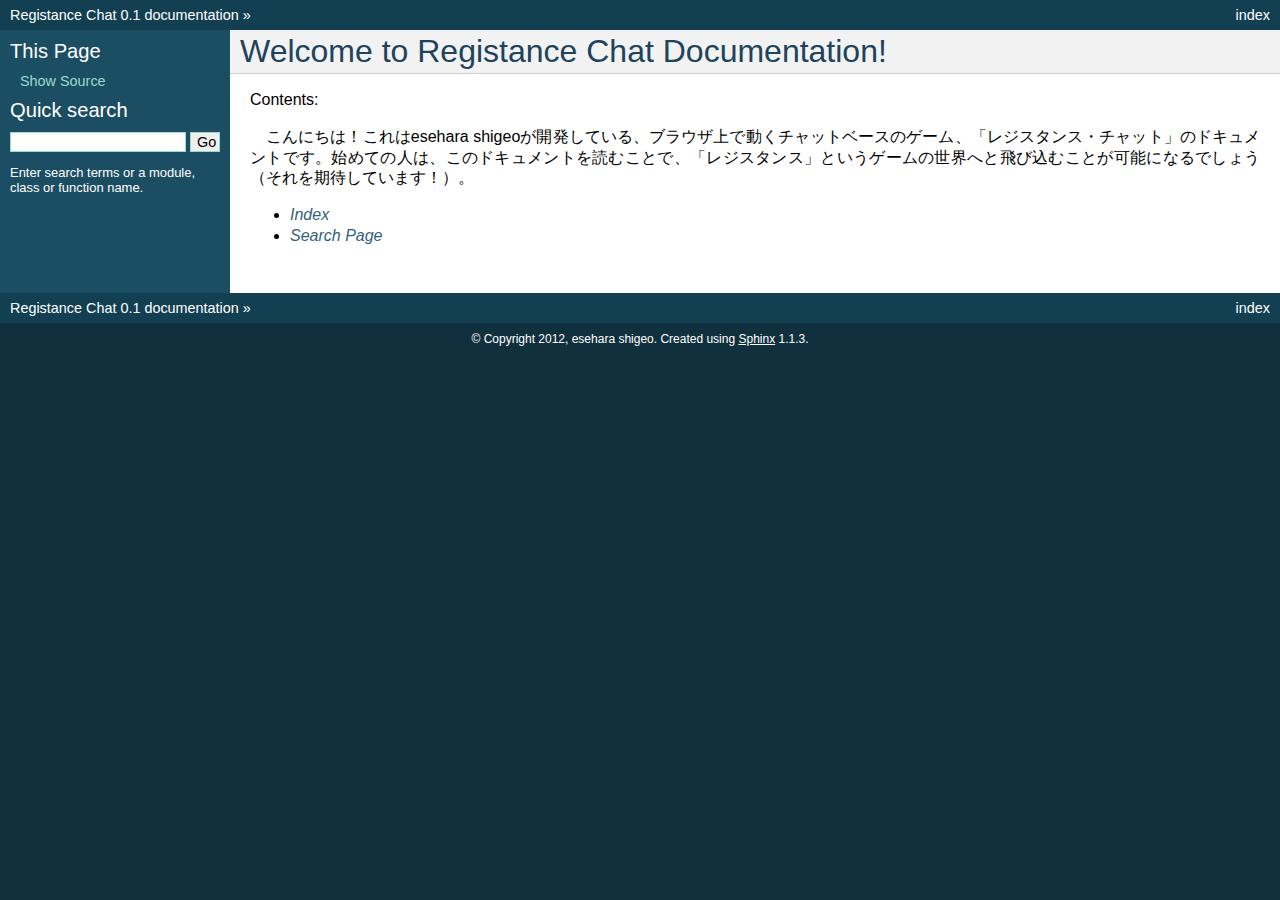
==== doc/index.html @ 0d3bc222 "close #30" ====
<!DOCTYPE html PUBLIC "-//W3C//DTD XHTML 1.0 Transitional//EN"
  "http://www.w3.org/TR/xhtml1/DTD/xhtml1-transitional.dtd">


<html xmlns="http://www.w3.org/1999/xhtml">
  <head>
    <meta http-equiv="Content-Type" content="text/html; charset=utf-8" />
    
    <title>Welcome to Registance Chat Documentation! &mdash; Registance Chat 0.1 documentation</title>
    
    <link rel="stylesheet" href="_static/default.css" type="text/css" />
    <link rel="stylesheet" href="_static/pygments.css" type="text/css" />
    
    <script type="text/javascript">
      var DOCUMENTATION_OPTIONS = {
        URL_ROOT:    '',
        VERSION:     '0.1',
        COLLAPSE_INDEX: false,
        FILE_SUFFIX: '.html',
        HAS_SOURCE:  true
      };
    </script>
    <script type="text/javascript" src="_static/jquery.js"></script>
    <script type="text/javascript" src="_static/underscore.js"></script>
    <script type="text/javascript" src="_static/doctools.js"></script>
    <link rel="top" title="Registance Chat 0.1 documentation" href="#" /> 
  </head>
  <body>
    <div class="related">
      <h3>Navigation</h3>
      <ul>
        <li class="right" style="margin-right: 10px">
          <a href="genindex.html" title="General Index"
             accesskey="I">index</a></li>
        <li><a href="#">Registance Chat 0.1 documentation</a> &raquo;</li> 
      </ul>
    </div>  

    <div class="document">
      <div class="documentwrapper">
        <div class="bodywrapper">
          <div class="body">
            
  <div class="section" id="welcome-to-registance-chat-documentation">
<h1>Welcome to Registance Chat Documentation!<a class="headerlink" href="#welcome-to-registance-chat-documentation" title="Permalink to this headline">¶</a></h1>
<p>Contents:</p>
<div class="toctree-wrapper compound">
<ul class="simple">
</ul>
</div>
<p>　こんにちは！これはesehara shigeoが開発している、ブラウザ上で動くチャットベースのゲーム、「レジスタンス・チャット」のドキュメントです。始めての人は、このドキュメントを読むことで、「レジスタンス」というゲームの世界へと飛び込むことが可能になるでしょう（それを期待しています！）。</p>
<ul class="simple">
<li><a class="reference internal" href="genindex.html"><em>Index</em></a></li>
<li><a class="reference internal" href="search.html"><em>Search Page</em></a></li>
</ul>
</div>


          </div>
        </div>
      </div>
      <div class="sphinxsidebar">
        <div class="sphinxsidebarwrapper">
  <h3>This Page</h3>
  <ul class="this-page-menu">
    <li><a href="_sources/index.txt"
           rel="nofollow">Show Source</a></li>
  </ul>
<div id="searchbox" style="display: none">
  <h3>Quick search</h3>
    <form class="search" action="search.html" method="get">
      <input type="text" name="q" />
      <input type="submit" value="Go" />
      <input type="hidden" name="check_keywords" value="yes" />
      <input type="hidden" name="area" value="default" />
    </form>
    <p class="searchtip" style="font-size: 90%">
    Enter search terms or a module, class or function name.
    </p>
</div>
<script type="text/javascript">$('#searchbox').show(0);</script>
        </div>
      </div>
      <div class="clearer"></div>
    </div>
    <div class="related">
      <h3>Navigation</h3>
      <ul>
        <li class="right" style="margin-right: 10px">
          <a href="genindex.html" title="General Index"
             >index</a></li>
        <li><a href="#">Registance Chat 0.1 documentation</a> &raquo;</li> 
      </ul>
    </div>
    <div class="footer">
        &copy; Copyright 2012, esehara shigeo.
      Created using <a href="http://sphinx.pocoo.org/">Sphinx</a> 1.1.3.
    </div>
  </body>
</html>
---- doc/_static/default.css ----
/*
 * default.css_t
 * ~~~~~~~~~~~~~
 *
 * Sphinx stylesheet -- default theme.
 *
 * :copyright: Copyright 2007-2011 by the Sphinx team, see AUTHORS.
 * :license: BSD, see LICENSE for details.
 *
 */

@import url("basic.css");

/* -- page layout ----------------------------------------------------------- */

body {
    font-family: sans-serif;
    font-size: 100%;
    background-color: #11303d;
    color: #000;
    margin: 0;
    padding: 0;
}

div.document {
    background-color: #1c4e63;
}

div.documentwrapper {
    float: left;
    width: 100%;
}

div.bodywrapper {
    margin: 0 0 0 230px;
}

div.body {
    background-color: #ffffff;
    color: #000000;
    padding: 0 20px 30px 20px;
}

div.footer {
    color: #ffffff;
    width: 100%;
    padding: 9px 0 9px 0;
    text-align: center;
    font-size: 75%;
}

div.footer a {
    color: #ffffff;
    text-decoration: underline;
}

div.related {
    background-color: #133f52;
    line-height: 30px;
    color: #ffffff;
}

div.related a {
    color: #ffffff;
}

div.sphinxsidebar {
}

div.sphinxsidebar h3 {
    font-family: 'Trebuchet MS', sans-serif;
    color: #ffffff;
    font-size: 1.4em;
    font-weight: normal;
    margin: 0;
    padding: 0;
}

div.sphinxsidebar h3 a {
    color: #ffffff;
}

div.sphinxsidebar h4 {
    font-family: 'Trebuchet MS', sans-serif;
    color: #ffffff;
    font-size: 1.3em;
    font-weight: normal;
    margin: 5px 0 0 0;
    padding: 0;
}

div.sphinxsidebar p {
    color: #ffffff;
}

div.sphinxsidebar p.topless {
    margin: 5px 10px 10px 10px;
}

div.sphinxsidebar ul {
    margin: 10px;
    padding: 0;
    color: #ffffff;
}

div.sphinxsidebar a {
    color: #98dbcc;
}

div.sphinxsidebar input {
    border: 1px solid #98dbcc;
    font-family: sans-serif;
    font-size: 1em;
}



/* -- hyperlink styles ------------------------------------------------------ */

a {
    color: #355f7c;
    text-decoration: none;
}

a:visited {
    color: #355f7c;
    text-decoration: none;
}

a:hover {
    text-decoration: underline;
}



/* -- body styles ----------------------------------------------------------- */

div.body h1,
div.body h2,
div.body h3,
div.body h4,
div.body h5,
div.body h6 {
    font-family: 'Trebuchet MS', sans-serif;
    background-color: #f2f2f2;
    font-weight: normal;
    color: #20435c;
    border-bottom: 1px solid #ccc;
    margin: 20px -20px 10px -20px;
    padding: 3px 0 3px 10px;
}

div.body h1 { margin-top: 0; font-size: 200%; }
div.body h2 { font-size: 160%; }
div.body h3 { font-size: 140%; }
div.body h4 { font-size: 120%; }
div.body h5 { font-size: 110%; }
div.body h6 { font-size: 100%; }

a.headerlink {
    color: #c60f0f;
    font-size: 0.8em;
    padding: 0 4px 0 4px;
    text-decoration: none;
}

a.headerlink:hover {
    background-color: #c60f0f;
    color: white;
}

div.body p, div.body dd, div.body li {
    text-align: justify;
    line-height: 130%;
}

div.admonition p.admonition-title + p {
    display: inline;
}

div.admonition p {
    margin-bottom: 5px;
}

div.admonition pre {
    margin-bottom: 5px;
}

div.admonition ul, div.admonition ol {
    margin-bottom: 5px;
}

div.note {
    background-color: #eee;
    border: 1px solid #ccc;
}

div.seealso {
    background-color: #ffc;
    border: 1px solid #ff6;
}

div.topic {
    background-color: #eee;
}

div.warning {
    background-color: #ffe4e4;
    border: 1px solid #f66;
}

p.admonition-title {
    display: inline;
}

p.admonition-title:after {
    content: ":";
}

pre {
    padding: 5px;
    background-color: #eeffcc;
    color: #333333;
    line-height: 120%;
    border: 1px solid #ac9;
    border-left: none;
    border-right: none;
}

tt {
    background-color: #ecf0f3;
    padding: 0 1px 0 1px;
    font-size: 0.95em;
}

th {
    background-color: #ede;
}

.warning tt {
    background: #efc2c2;
}

.note tt {
    background: #d6d6d6;
}

.viewcode-back {
    font-family: sans-serif;
}

div.viewcode-block:target {
    background-color: #f4debf;
    border-top: 1px solid #ac9;
    border-bottom: 1px solid #ac9;
}
---- doc/_static/pygments.css ----
.highlight .hll { background-color: #ffffcc }
.highlight  { background: #eeffcc; }
.highlight .c { color: #408090; font-style: italic } /* Comment */
.highlight .err { border: 1px solid #FF0000 } /* Error */
.highlight .k { color: #007020; font-weight: bold } /* Keyword */
.highlight .o { color: #666666 } /* Operator */
.highlight .cm { color: #408090; font-style: italic } /* Comment.Multiline */
.highlight .cp { color: #007020 } /* Comment.Preproc */
.highlight .c1 { color: #408090; font-style: italic } /* Comment.Single */
.highlight .cs { color: #408090; background-color: #fff0f0 } /* Comment.Special */
.highlight .gd { color: #A00000 } /* Generic.Deleted */
.highlight .ge { font-style: italic } /* Generic.Emph */
.highlight .gr { color: #FF0000 } /* Generic.Error */
.highlight .gh { color: #000080; font-weight: bold } /* Generic.Heading */
.highlight .gi { color: #00A000 } /* Generic.Inserted */
.highlight .go { color: #303030 } /* Generic.Output */
.highlight .gp { color: #c65d09; font-weight: bold } /* Generic.Prompt */
.highlight .gs { font-weight: bold } /* Generic.Strong */
.highlight .gu { color: #800080; font-weight: bold } /* Generic.Subheading */
.highlight .gt { color: #0040D0 } /* Generic.Traceback */
.highlight .kc { color: #007020; font-weight: bold } /* Keyword.Constant */
.highlight .kd { color: #007020; font-weight: bold } /* Keyword.Declaration */
.highlight .kn { color: #007020; font-weight: bold } /* Keyword.Namespace */
.highlight .kp { color: #007020 } /* Keyword.Pseudo */
.highlight .kr { color: #007020; font-weight: bold } /* Keyword.Reserved */
.highlight .kt { color: #902000 } /* Keyword.Type */
.highlight .m { color: #208050 } /* Literal.Number */
.highlight .s { color: #4070a0 } /* Literal.String */
.highlight .na { color: #4070a0 } /* Name.Attribute */
.highlight .nb { color: #007020 } /* Name.Builtin */
.highlight .nc { color: #0e84b5; font-weight: bold } /* Name.Class */
.highlight .no { color: #60add5 } /* Name.Constant */
.highlight .nd { color: #555555; font-weight: bold } /* Name.Decorator */
.highlight .ni { color: #d55537; font-weight: bold } /* Name.Entity */
.highlight .ne { color: #007020 } /* Name.Exception */
.highlight .nf { color: #06287e } /* Name.Function */
.highlight .nl { color: #002070; font-weight: bold } /* Name.Label */
.highlight .nn { color: #0e84b5; font-weight: bold } /* Name.Namespace */
.highlight .nt { color: #062873; font-weight: bold } /* Name.Tag */
.highlight .nv { color: #bb60d5 } /* Name.Variable */
.highlight .ow { color: #007020; font-weight: bold } /* Operator.Word */
.highlight .w { color: #bbbbbb } /* Text.Whitespace */
.highlight .mf { color: #208050 } /* Literal.Number.Float */
.highlight .mh { color: #208050 } /* Literal.Number.Hex */
.highlight .mi { color: #208050 } /* Literal.Number.Integer */
.highlight .mo { color: #208050 } /* Literal.Number.Oct */
.highlight .sb { color: #4070a0 } /* Literal.String.Backtick */
.highlight .sc { color: #4070a0 } /* Literal.String.Char */
.highlight .sd { color: #4070a0; font-style: italic } /* Literal.String.Doc */
.highlight .s2 { color: #4070a0 } /* Literal.String.Double */
.highlight .se { color: #4070a0; font-weight: bold } /* Literal.String.Escape */
.highlight .sh { color: #4070a0 } /* Literal.String.Heredoc */
.highlight .si { color: #70a0d0; font-style: italic } /* Literal.String.Interpol */
.highlight .sx { color: #c65d09 } /* Literal.String.Other */
.highlight .sr { color: #235388 } /* Literal.String.Regex */
.highlight .s1 { color: #4070a0 } /* Literal.String.Single */
.highlight .ss { color: #517918 } /* Literal.String.Symbol */
.highlight .bp { color: #007020 } /* Name.Builtin.Pseudo */
.highlight .vc { color: #bb60d5 } /* Name.Variable.Class */
.highlight .vg { color: #bb60d5 } /* Name.Variable.Global */
.highlight .vi { color: #bb60d5 } /* Name.Variable.Instance */
.highlight .il { color: #208050 } /* Literal.Number.Integer.Long */
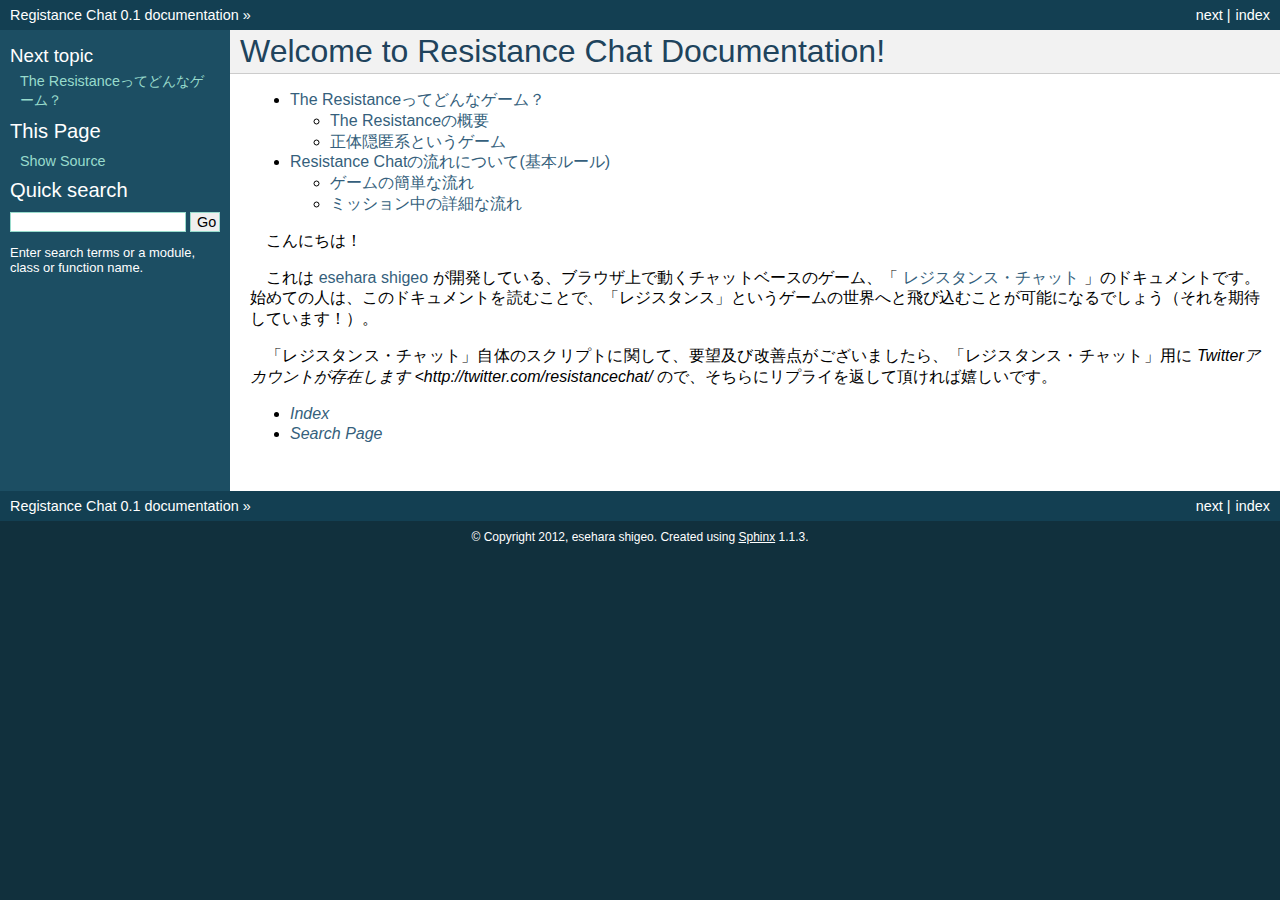
==== commit fc803e76: "Team Randmizer Fix" ====
--- a/doc/index.html
+++ b/doc/index.html
@@ -8,7 +8,7 @@
   <head>
     <meta http-equiv="Content-Type" content="text/html; charset=utf-8" />
     
-    <title>Welcome to Registance Chat Documentation! &mdash; Registance Chat 0.1 documentation</title>
+    <title>Welcome to Resistance Chat Documentation! &mdash; Registance Chat 0.1 documentation</title>
     
     <link rel="stylesheet" href="_static/default.css" type="text/css" />
     <link rel="stylesheet" href="_static/pygments.css" type="text/css" />
@@ -25,7 +25,8 @@
     <script type="text/javascript" src="_static/jquery.js"></script>
     <script type="text/javascript" src="_static/underscore.js"></script>
     <script type="text/javascript" src="_static/doctools.js"></script>
-    <link rel="top" title="Registance Chat 0.1 documentation" href="#" /> 
+    <link rel="top" title="Registance Chat 0.1 documentation" href="#" />
+    <link rel="next" title="The Resistanceってどんなゲーム？" href="aboutresistance.html" /> 
   </head>
   <body>
     <div class="related">
@@ -34,6 +35,9 @@
         <li class="right" style="margin-right: 10px">
           <a href="genindex.html" title="General Index"
              accesskey="I">index</a></li>
+        <li class="right" >
+          <a href="aboutresistance.html" title="The Resistanceってどんなゲーム？"
+             accesskey="N">next</a> |</li>
         <li><a href="#">Registance Chat 0.1 documentation</a> &raquo;</li> 
       </ul>
     </div>  
@@ -43,14 +47,25 @@
         <div class="bodywrapper">
           <div class="body">
             
-  <div class="section" id="welcome-to-registance-chat-documentation">
-<h1>Welcome to Registance Chat Documentation!<a class="headerlink" href="#welcome-to-registance-chat-documentation" title="Permalink to this headline">¶</a></h1>
-<p>Contents:</p>
+  <div class="section" id="welcome-to-resistance-chat-documentation">
+<h1>Welcome to Resistance Chat Documentation!<a class="headerlink" href="#welcome-to-resistance-chat-documentation" title="Permalink to this headline">¶</a></h1>
 <div class="toctree-wrapper compound">
-<ul class="simple">
+<ul>
+<li class="toctree-l1"><a class="reference internal" href="aboutresistance.html">The Resistanceってどんなゲーム？</a><ul>
+<li class="toctree-l2"><a class="reference internal" href="aboutresistance.html#id1">The Resistanceの概要</a></li>
+<li class="toctree-l2"><a class="reference internal" href="aboutresistance.html#id2">正体隠匿系というゲーム</a></li>
+</ul>
+</li>
+<li class="toctree-l1"><a class="reference internal" href="introductionresistance.html">Resistance Chatの流れについて(基本ルール)</a><ul>
+<li class="toctree-l2"><a class="reference internal" href="introductionresistance.html#id1">ゲームの簡単な流れ</a></li>
+<li class="toctree-l2"><a class="reference internal" href="introductionresistance.html#id2">ミッション中の詳細な流れ</a></li>
+</ul>
+</li>
 </ul>
 </div>
-<p>　こんにちは！これはesehara shigeoが開発している、ブラウザ上で動くチャットベースのゲーム、「レジスタンス・チャット」のドキュメントです。始めての人は、このドキュメントを読むことで、「レジスタンス」というゲームの世界へと飛び込むことが可能になるでしょう（それを期待しています！）。</p>
+<p>　こんにちは！</p>
+<p>　これは <a class="reference external" href="http://twitter.com/esehara/">esehara shigeo</a> が開発している、ブラウザ上で動くチャットベースのゲーム、「 <a class="reference external" href="http://www45045u.sakura.ne.jp/registance/">レジスタンス・チャット</a> 」のドキュメントです。始めての人は、このドキュメントを読むことで、「レジスタンス」というゲームの世界へと飛び込むことが可能になるでしょう（それを期待しています！）。</p>
+<p>　「レジスタンス・チャット」自体のスクリプトに関して、要望及び改善点がございましたら、「レジスタンス・チャット」用に <cite>Twitterアカウントが存在します &lt;http://twitter.com/resistancechat/</cite> ので、そちらにリプライを返して頂ければ嬉しいです。</p>
 <ul class="simple">
 <li><a class="reference internal" href="genindex.html"><em>Index</em></a></li>
 <li><a class="reference internal" href="search.html"><em>Search Page</em></a></li>
@@ -63,6 +78,9 @@
       </div>
       <div class="sphinxsidebar">
         <div class="sphinxsidebarwrapper">
+  <h4>Next topic</h4>
+  <p class="topless"><a href="aboutresistance.html"
+                        title="next chapter">The Resistanceってどんなゲーム？</a></p>
   <h3>This Page</h3>
   <ul class="this-page-menu">
     <li><a href="_sources/index.txt"
@@ -91,6 +109,9 @@
         <li class="right" style="margin-right: 10px">
           <a href="genindex.html" title="General Index"
              >index</a></li>
+        <li class="right" >
+          <a href="aboutresistance.html" title="The Resistanceってどんなゲーム？"
+             >next</a> |</li>
         <li><a href="#">Registance Chat 0.1 documentation</a> &raquo;</li> 
       </ul>
     </div>
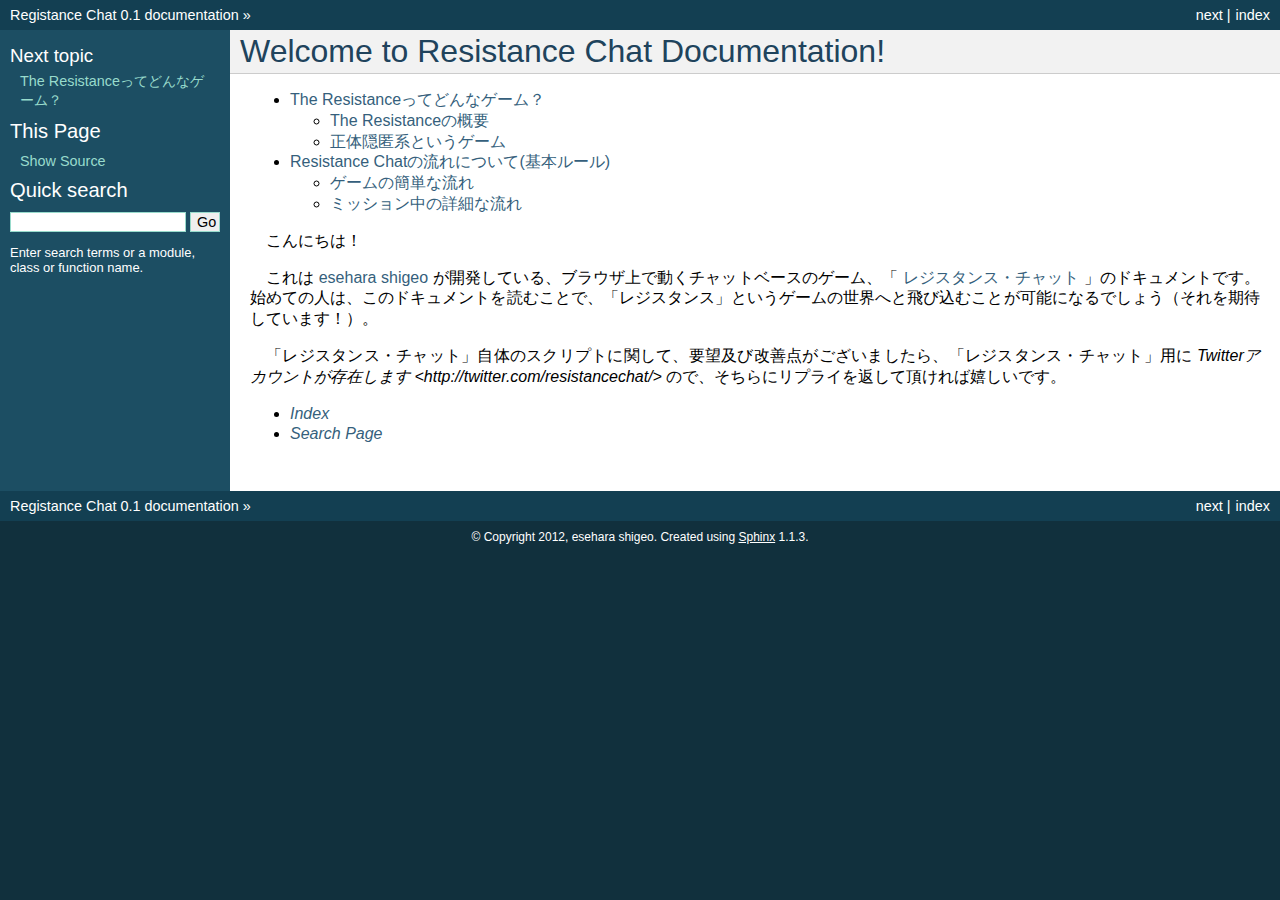
==== commit 37cb880e: "Dialog -- When Room is made" ====
--- a/doc/index.html
+++ b/doc/index.html
@@ -65,7 +65,7 @@
 </div>
 <p>　こんにちは！</p>
 <p>　これは <a class="reference external" href="http://twitter.com/esehara/">esehara shigeo</a> が開発している、ブラウザ上で動くチャットベースのゲーム、「 <a class="reference external" href="http://www45045u.sakura.ne.jp/registance/">レジスタンス・チャット</a> 」のドキュメントです。始めての人は、このドキュメントを読むことで、「レジスタンス」というゲームの世界へと飛び込むことが可能になるでしょう（それを期待しています！）。</p>
-<p>　「レジスタンス・チャット」自体のスクリプトに関して、要望及び改善点がございましたら、「レジスタンス・チャット」用に <cite>Twitterアカウントが存在します &lt;http://twitter.com/resistancechat/</cite> ので、そちらにリプライを返して頂ければ嬉しいです。</p>
+<p>　「レジスタンス・チャット」自体のスクリプトに関して、要望及び改善点がございましたら、「レジスタンス・チャット」用に <cite>Twitterアカウントが存在します &lt;http://twitter.com/resistancechat/&gt;</cite> ので、そちらにリプライを返して頂ければ嬉しいです。</p>
 <ul class="simple">
 <li><a class="reference internal" href="genindex.html"><em>Index</em></a></li>
 <li><a class="reference internal" href="search.html"><em>Search Page</em></a></li>
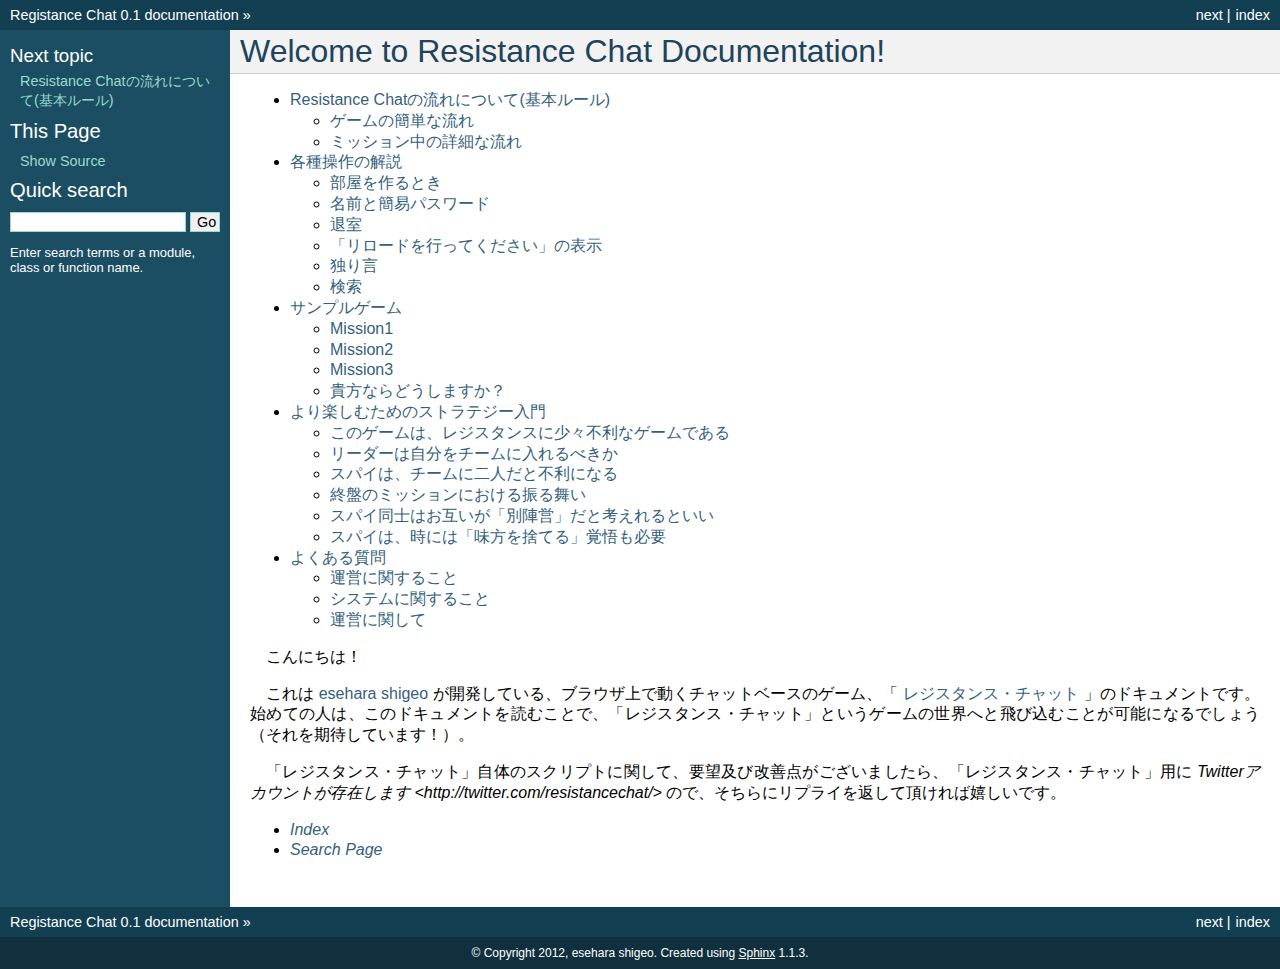
==== commit 518ae3e1: "UPDATE" ====
--- a/doc/index.html
+++ b/doc/index.html
@@ -26,7 +26,7 @@
     <script type="text/javascript" src="_static/underscore.js"></script>
     <script type="text/javascript" src="_static/doctools.js"></script>
     <link rel="top" title="Registance Chat 0.1 documentation" href="#" />
-    <link rel="next" title="The Resistanceってどんなゲーム？" href="aboutresistance.html" /> 
+    <link rel="next" title="Resistance Chatの流れについて(基本ルール)" href="introductionresistance.html" /> 
   </head>
   <body>
     <div class="related">
@@ -36,7 +36,7 @@
           <a href="genindex.html" title="General Index"
              accesskey="I">index</a></li>
         <li class="right" >
-          <a href="aboutresistance.html" title="The Resistanceってどんなゲーム？"
+          <a href="introductionresistance.html" title="Resistance Chatの流れについて(基本ルール)"
              accesskey="N">next</a> |</li>
         <li><a href="#">Registance Chat 0.1 documentation</a> &raquo;</li> 
       </ul>
@@ -51,20 +51,46 @@
 <h1>Welcome to Resistance Chat Documentation!<a class="headerlink" href="#welcome-to-resistance-chat-documentation" title="Permalink to this headline">¶</a></h1>
 <div class="toctree-wrapper compound">
 <ul>
-<li class="toctree-l1"><a class="reference internal" href="aboutresistance.html">The Resistanceってどんなゲーム？</a><ul>
-<li class="toctree-l2"><a class="reference internal" href="aboutresistance.html#id1">The Resistanceの概要</a></li>
-<li class="toctree-l2"><a class="reference internal" href="aboutresistance.html#id2">正体隠匿系というゲーム</a></li>
-</ul>
-</li>
 <li class="toctree-l1"><a class="reference internal" href="introductionresistance.html">Resistance Chatの流れについて(基本ルール)</a><ul>
 <li class="toctree-l2"><a class="reference internal" href="introductionresistance.html#id1">ゲームの簡単な流れ</a></li>
 <li class="toctree-l2"><a class="reference internal" href="introductionresistance.html#id2">ミッション中の詳細な流れ</a></li>
 </ul>
 </li>
+<li class="toctree-l1"><a class="reference internal" href="interface.html">各種操作の解説</a><ul>
+<li class="toctree-l2"><a class="reference internal" href="interface.html#id2">部屋を作るとき</a></li>
+<li class="toctree-l2"><a class="reference internal" href="interface.html#id3">名前と簡易パスワード</a></li>
+<li class="toctree-l2"><a class="reference internal" href="interface.html#id4">退室</a></li>
+<li class="toctree-l2"><a class="reference internal" href="interface.html#id5">「リロードを行ってください」の表示</a></li>
+<li class="toctree-l2"><a class="reference internal" href="interface.html#id6">独り言</a></li>
+<li class="toctree-l2"><a class="reference internal" href="interface.html#id7">検索</a></li>
+</ul>
+</li>
+<li class="toctree-l1"><a class="reference internal" href="samplegame.html">サンプルゲーム</a><ul>
+<li class="toctree-l2"><a class="reference internal" href="samplegame.html#mission1">Mission1</a></li>
+<li class="toctree-l2"><a class="reference internal" href="samplegame.html#mission2">Mission2</a></li>
+<li class="toctree-l2"><a class="reference internal" href="samplegame.html#mission3">Mission3</a></li>
+<li class="toctree-l2"><a class="reference internal" href="samplegame.html#id2">貴方ならどうしますか？</a></li>
+</ul>
+</li>
+<li class="toctree-l1"><a class="reference internal" href="strategy.html">より楽しむためのストラテジー入門</a><ul>
+<li class="toctree-l2"><a class="reference internal" href="strategy.html#id2">このゲームは、レジスタンスに少々不利なゲームである</a></li>
+<li class="toctree-l2"><a class="reference internal" href="strategy.html#id4">リーダーは自分をチームに入れるべきか</a></li>
+<li class="toctree-l2"><a class="reference internal" href="strategy.html#id5">スパイは、チームに二人だと不利になる</a></li>
+<li class="toctree-l2"><a class="reference internal" href="strategy.html#id6">終盤のミッションにおける振る舞い</a></li>
+<li class="toctree-l2"><a class="reference internal" href="strategy.html#id7">スパイ同士はお互いが「別陣営」だと考えれるといい</a></li>
+<li class="toctree-l2"><a class="reference internal" href="strategy.html#id8">スパイは、時には「味方を捨てる」覚悟も必要</a></li>
+</ul>
+</li>
+<li class="toctree-l1"><a class="reference internal" href="qanda.html">よくある質問</a><ul>
+<li class="toctree-l2"><a class="reference internal" href="qanda.html#id2">運営に関すること</a></li>
+<li class="toctree-l2"><a class="reference internal" href="qanda.html#id5">システムに関すること</a></li>
+<li class="toctree-l2"><a class="reference internal" href="qanda.html#id10">運営に関して</a></li>
+</ul>
+</li>
 </ul>
 </div>
 <p>　こんにちは！</p>
-<p>　これは <a class="reference external" href="http://twitter.com/esehara/">esehara shigeo</a> が開発している、ブラウザ上で動くチャットベースのゲーム、「 <a class="reference external" href="http://www45045u.sakura.ne.jp/registance/">レジスタンス・チャット</a> 」のドキュメントです。始めての人は、このドキュメントを読むことで、「レジスタンス」というゲームの世界へと飛び込むことが可能になるでしょう（それを期待しています！）。</p>
+<p>　これは <a class="reference external" href="http://twitter.com/esehara/">esehara shigeo</a> が開発している、ブラウザ上で動くチャットベースのゲーム、「 <a class="reference external" href="http://www45045u.sakura.ne.jp/registance/">レジスタンス・チャット</a> 」のドキュメントです。始めての人は、このドキュメントを読むことで、「レジスタンス・チャット」というゲームの世界へと飛び込むことが可能になるでしょう（それを期待しています！）。</p>
 <p>　「レジスタンス・チャット」自体のスクリプトに関して、要望及び改善点がございましたら、「レジスタンス・チャット」用に <cite>Twitterアカウントが存在します &lt;http://twitter.com/resistancechat/&gt;</cite> ので、そちらにリプライを返して頂ければ嬉しいです。</p>
 <ul class="simple">
 <li><a class="reference internal" href="genindex.html"><em>Index</em></a></li>
@@ -79,8 +105,8 @@
       <div class="sphinxsidebar">
         <div class="sphinxsidebarwrapper">
   <h4>Next topic</h4>
-  <p class="topless"><a href="aboutresistance.html"
-                        title="next chapter">The Resistanceってどんなゲーム？</a></p>
+  <p class="topless"><a href="introductionresistance.html"
+                        title="next chapter">Resistance Chatの流れについて(基本ルール)</a></p>
   <h3>This Page</h3>
   <ul class="this-page-menu">
     <li><a href="_sources/index.txt"
@@ -110,7 +136,7 @@
           <a href="genindex.html" title="General Index"
              >index</a></li>
         <li class="right" >
-          <a href="aboutresistance.html" title="The Resistanceってどんなゲーム？"
+          <a href="introductionresistance.html" title="Resistance Chatの流れについて(基本ルール)"
              >next</a> |</li>
         <li><a href="#">Registance Chat 0.1 documentation</a> &raquo;</li> 
       </ul>
